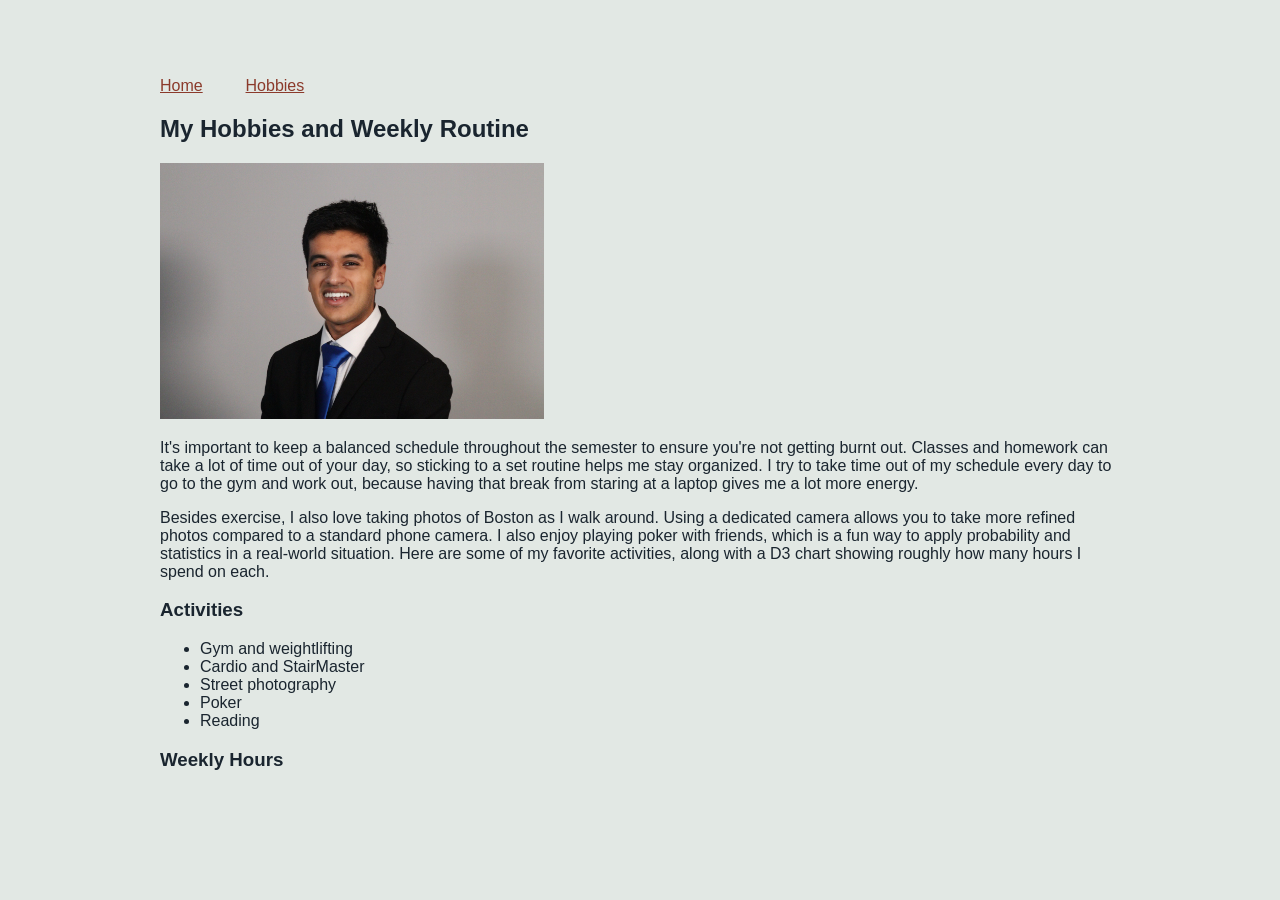
==== hobbies.html @ 69cbdd84 "Create HTML & CSS" ====
<!DOCTYPE html>
<html>
<head>
    <title>Hobbies</title>
    <link rel="stylesheet" href="styles.css">
</head>
<body>

    <nav>
        <a href="index.html">Home</a>
        <a href="hobbies.html">Hobbies</a>
    </nav>

    <h2>My Hobbies and Weekly Routine</h2>

    <img src="me.jpeg" alt="Hobby photo">

    <p>
        It's important to keep a balanced schedule throughout the semester to ensure you're not getting burnt out.
        Classes and homework can take a lot of time out of your day, so sticking to a set routine helps me stay organized.
        I try to take time out of my schedule every day to go to the gym and work out, because having that break from staring at a laptop gives me a lot more energy.
    </p>

    <p>
        Besides exercise, I also love taking photos of Boston as I walk around.
        Using a dedicated camera allows you to take more refined photos compared to a standard phone camera.
        I also enjoy playing poker with friends, which is a fun way to apply probability and statistics in a real-world situation.
        Here are some of my favorite activities, along with a D3 chart showing roughly how many hours I spend on each.
    </p>

    <h3>Activities</h3>
    <ul>
        <li>Gym and weightlifting</li>
        <li>Cardio and StairMaster</li>
        <li>Street photography</li>
        <li>Poker</li>
        <li>Reading</li>
    </ul>

    <h3>Weekly Hours</h3>
    <div id="chart"></div>

</body>
</html>
---- styles.css ----
body {
    font-family: Arial, sans-serif;
    background-color: #e2e8e4;
    color: #1a252f;
    margin: 4% auto;
    width: 75%;
    padding: 2%;
}

a {
    color: #8b3a2b;
}

nav a {
    margin-right: 4%;
}

img {
    width: 40%;
}
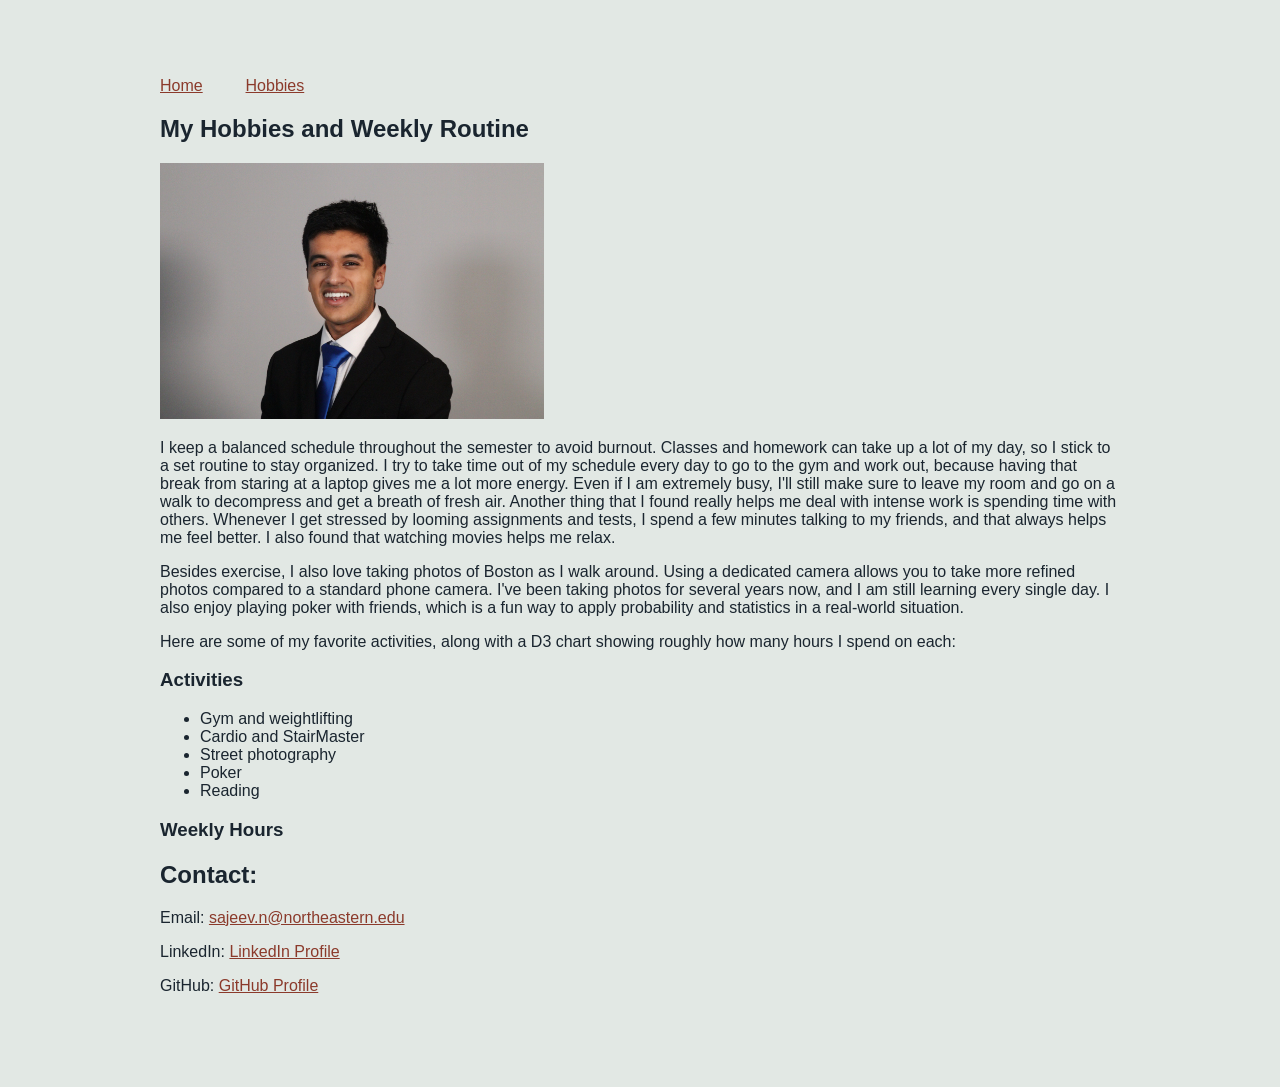
==== commit d0667fad: "Add JavaScript" ====
--- a/hobbies.html
+++ b/hobbies.html
@@ -2,43 +2,151 @@
 <html>
 <head>
     <title>Hobbies</title>
-    <link rel="stylesheet" href="styles.css">
+    <link rel='stylesheet' href='styles.css'>
+    <script src='https://d3js.org/d3.v7.min.js'></script>
 </head>
 <body>
 
-    <nav>
-        <a href="index.html">Home</a>
-        <a href="hobbies.html">Hobbies</a>
-    </nav>
+<nav>
+    <a href='index.html'>Home</a>
+    <a href='hobbies.html'>Hobbies</a>
+</nav>
 
-    <h2>My Hobbies and Weekly Routine</h2>
+<h2>My Hobbies and Weekly Routine</h2>
 
-    <img src="me.jpeg" alt="Hobby photo">
+<img src='me.jpeg' alt='Hobby photo'>
 
-    <p>
-        It's important to keep a balanced schedule throughout the semester to ensure you're not getting burnt out.
-        Classes and homework can take a lot of time out of your day, so sticking to a set routine helps me stay organized.
-        I try to take time out of my schedule every day to go to the gym and work out, because having that break from staring at a laptop gives me a lot more energy.
-    </p>
+<p>
+    I keep a balanced schedule throughout the semester to avoid burnout. Classes and homework can take up a lot of my
+    day, so I stick to a set routine to stay organized. I try to take time out of my schedule every day to go to
+    the gym and work out, because having that break from staring at a laptop gives me a lot more energy. Even if I am
+    extremely busy, I'll still make sure to leave my room and go on a walk to decompress and get a breath of fresh air.
+    Another thing that I found really helps me deal with intense work is spending time with others. Whenever I get
+    stressed by looming assignments and tests, I spend a few minutes talking to my friends, and that always helps me
+    feel better. I also found that watching movies helps me relax.
+</p>
 
-    <p>
-        Besides exercise, I also love taking photos of Boston as I walk around.
-        Using a dedicated camera allows you to take more refined photos compared to a standard phone camera.
-        I also enjoy playing poker with friends, which is a fun way to apply probability and statistics in a real-world situation.
-        Here are some of my favorite activities, along with a D3 chart showing roughly how many hours I spend on each.
-    </p>
+<p>
+    Besides exercise, I also love taking photos of Boston as I walk around. Using a dedicated camera allows you to take
+    more refined photos compared to a standard phone camera. I've been taking photos for several years now, and I am
+    still learning every single day. I also enjoy playing poker with friends, which is a fun way to apply probability
+    and statistics in a real-world situation.
+</p>
 
-    <h3>Activities</h3>
-    <ul>
-        <li>Gym and weightlifting</li>
-        <li>Cardio and StairMaster</li>
-        <li>Street photography</li>
-        <li>Poker</li>
-        <li>Reading</li>
-    </ul>
+<p>
+    Here are some of my favorite activities, along with a D3 chart showing roughly how many hours I spend on each:
+</p>
 
-    <h3>Weekly Hours</h3>
-    <div id="chart"></div>
+<h3>Activities</h3>
+<ul>
+    <li>Gym and weightlifting</li>
+    <li>Cardio and StairMaster</li>
+    <li>Street photography</li>
+    <li>Poker</li>
+    <li>Reading</li>
+</ul>
+
+<h3>Weekly Hours</h3>
+<div id='chart'></div>
+
+<script>
+
+    // Define margins
+    var margin = {top: 30, right: 30, bottom: 50, left: 60};
+
+    // Define width
+    var width = 460 - margin.left - margin.right;
+
+    // Define height
+    var height = 300 - margin.top - margin.bottom;
+
+    // Add SVG object to page
+    var svg = d3.select('#chart')
+        // Set as SVG
+        .append('svg')
+        // Set width
+        .attr('width', width + margin.left + margin.right)
+        // Set height
+        .attr('height', height + margin.top + margin.bottom)
+        // Group all bars as one
+        .append('g')
+        // Moves that group down so it's not in the corner
+        .attr('transform', 'translate(' + margin.left + ', ' + margin.top + ')');
+
+
+    // Define values
+    var data = [
+        {Activity: 'Gym', Value: 9},
+        {Activity: 'Cardio', Value: 4},
+        {Activity: 'Photos', Value: 5},
+        {Activity: 'Poker', Value: 4},
+        {Activity: 'Reading', Value: 3},
+    ];
+
+
+    // Define x domain
+    var x = d3.scaleBand()
+        // Set range
+        .range([0, width])
+        // Maps categories to bar positions
+        .domain(data.map(function (d) {
+            return d.Activity;
+        }))
+        // Add padding
+        .padding(0.2);
+
+    // Add new group for x-axis
+    svg.append('g')
+        // Moves to bottom
+        .attr('transform', 'translate(0, ' + height + ')')
+        // Use automatic axis generator
+        .call(d3.axisBottom(x));
+
+    // Define proportional y range
+    var y = d3.scaleLinear()
+        // Set range
+        .domain([0, 10])
+        // Set pixel range
+        .range([height, 0]);
+
+    // Add new group for y-axis
+    svg.append('g')
+        // Use automatic axis generator
+        .call(d3.axisLeft(y));
+
+    // Set bars
+    svg.selectAll('mybar')
+        // Binds data to bars
+        .data(data)
+        // Finds unmatched bars
+        .enter()
+        // Creates bar for each
+        .append('rect')
+        // Set x position for bar
+        .attr('x', function (d) {
+            return x(d.Activity);
+        })
+        // Set y position for bar
+        .attr('y', function (d) {
+            return y(d.Value);
+        })
+        // Set bar width
+        .attr('width', x.bandwidth())
+        // Set bar height
+        .attr('height', function (d) {
+            return height - y(d.Value);
+        })
+        // Set bar color
+        .attr('fill', '#2c3e50');
+
+
+</script>
+
+<h2>Contact:</h2>
+<p>Email: <a href='mailto:sajeev.n@northeastern.edu'>sajeev.n@northeastern.edu</a></p>
+<p>LinkedIn: <a href='https://www.linkedin.com/in/narayan-sajeev'>LinkedIn Profile</a></p>
+<p>GitHub: <a href='https://www.github.com/narayan-sajeev'>GitHub Profile</a></p>
+
 
 </body>
 </html>
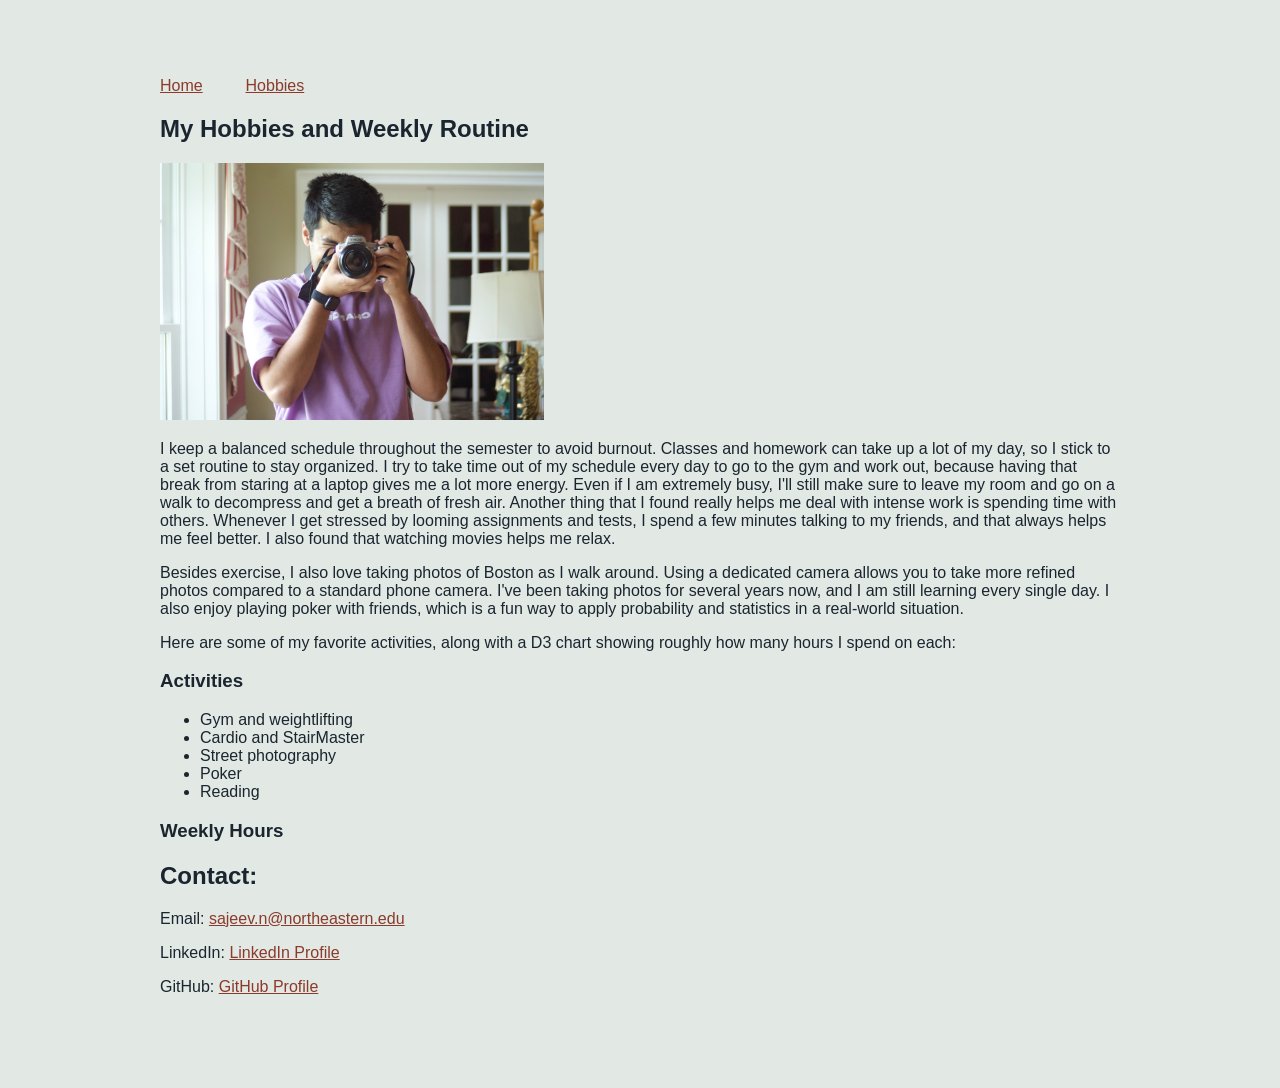
==== commit 515bffe1: "Update hobby photo" ====
--- a/hobbies.html
+++ b/hobbies.html
@@ -14,7 +14,7 @@
 
 <h2>My Hobbies and Weekly Routine</h2>
 
-<img src='me.jpeg' alt='Hobby photo'>
+<img src='hobby.jpeg' alt='Photo of me with camera'>
 
 <p>
     I keep a balanced schedule throughout the semester to avoid burnout. Classes and homework can take up a lot of my
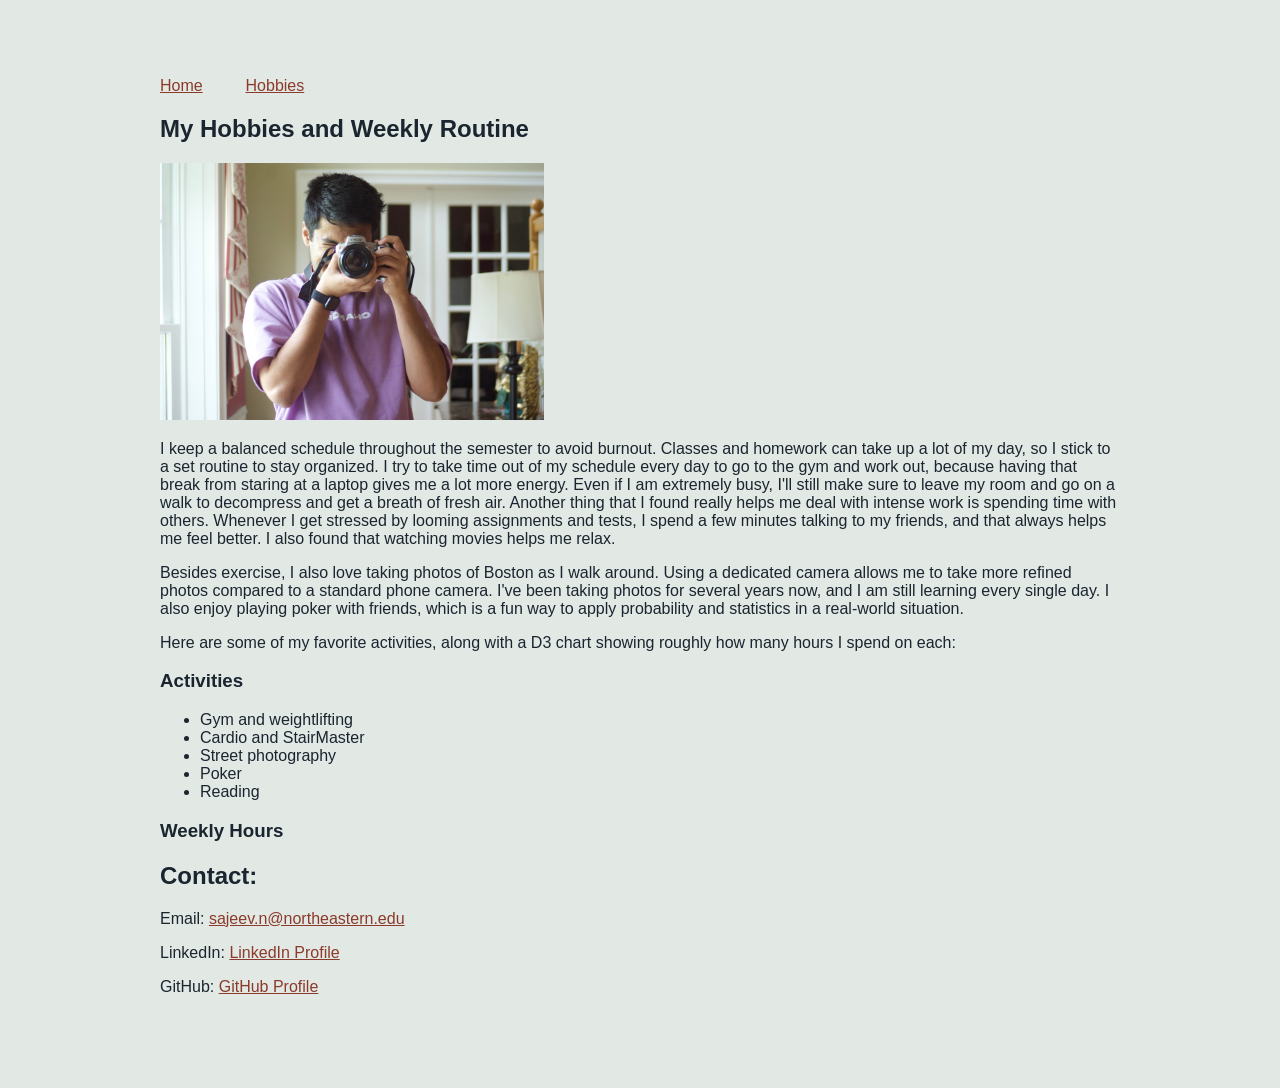
==== commit 0cbd8ba8: "Fix typo" ====
--- a/hobbies.html
+++ b/hobbies.html
@@ -27,7 +27,7 @@
 </p>
 
 <p>
-    Besides exercise, I also love taking photos of Boston as I walk around. Using a dedicated camera allows you to take
+    Besides exercise, I also love taking photos of Boston as I walk around. Using a dedicated camera allows me to take
     more refined photos compared to a standard phone camera. I've been taking photos for several years now, and I am
     still learning every single day. I also enjoy playing poker with friends, which is a fun way to apply probability
     and statistics in a real-world situation.
